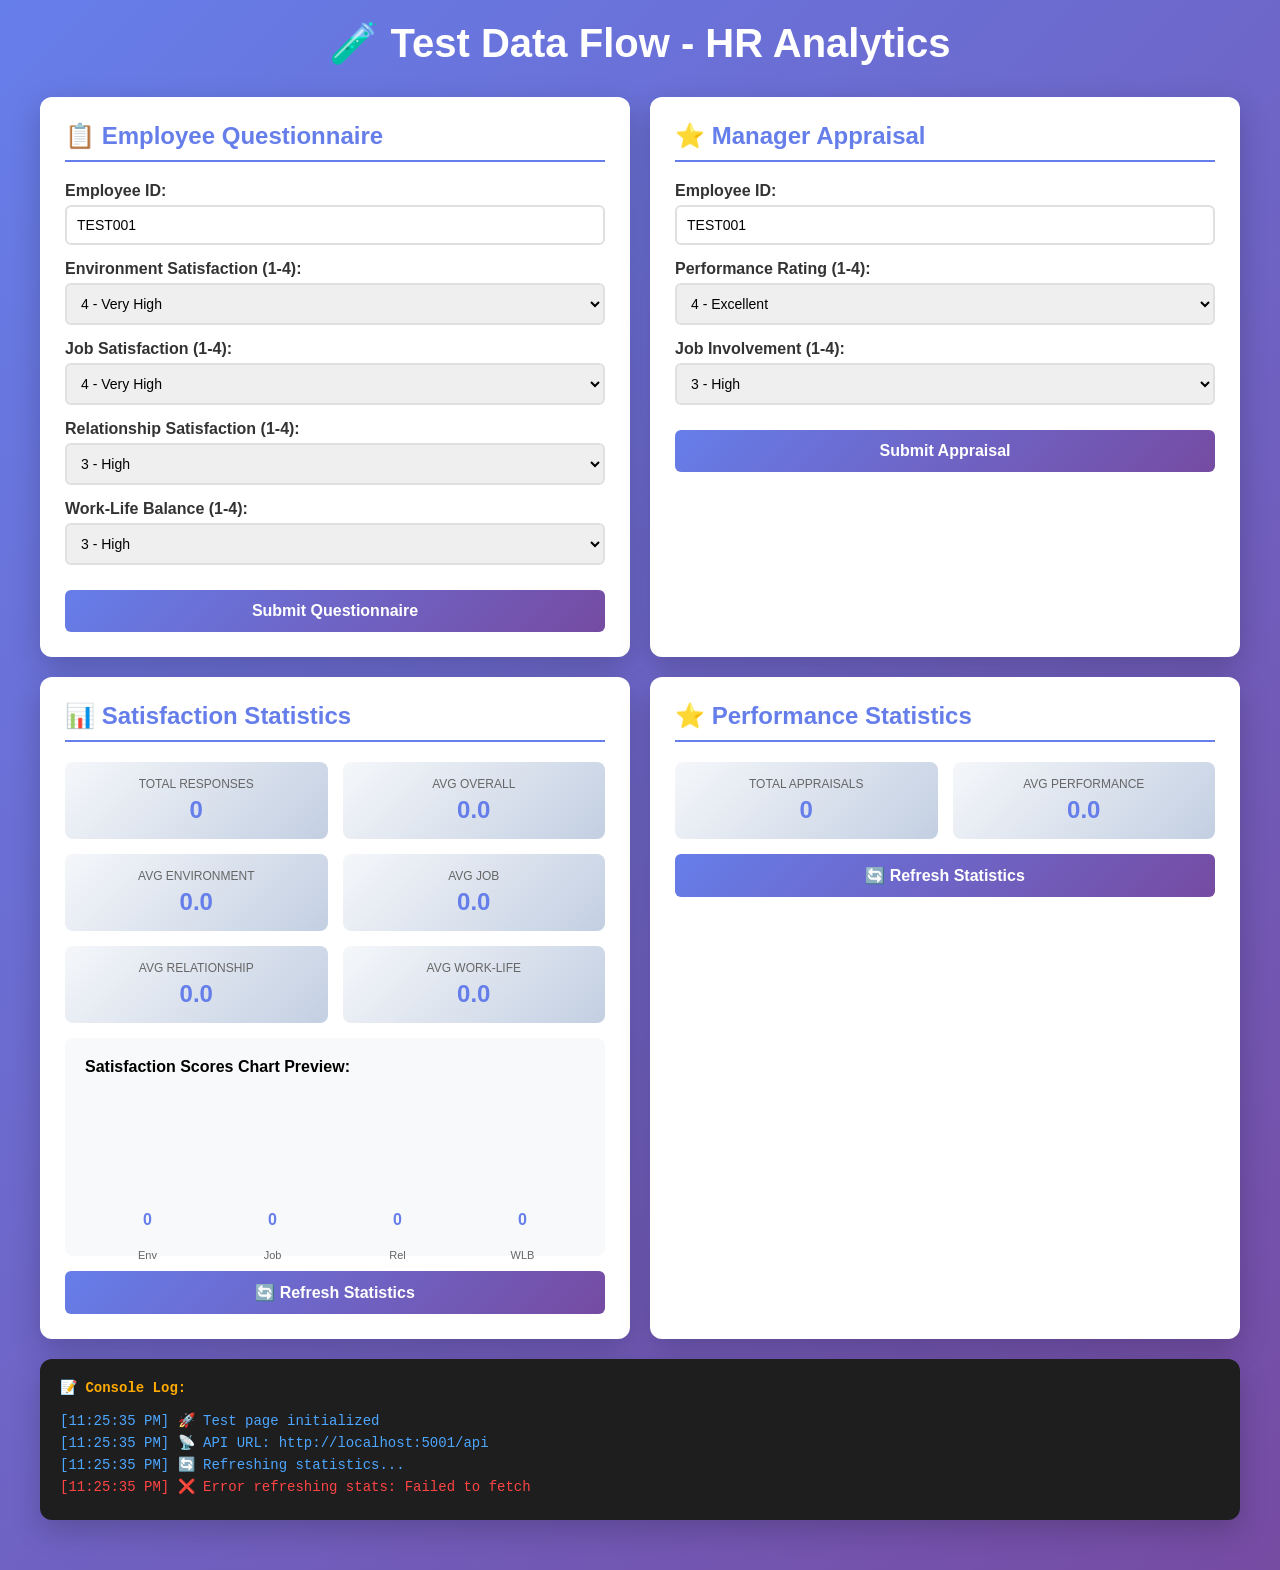
==== 6_final_presentation/hr_portfolio_site/test-data-flow.html @ ffbc6b9c "Fix data accuracy issues and improve documentation - Fixed age group attrition data in app.js: [40,1" ====
<!DOCTYPE html>
<html lang="en">
<head>
    <meta charset="UTF-8">
    <meta name="viewport" content="width=device-width, initial-scale=1.0">
    <title>Test Data Flow - HR Analytics</title>
    <style>
        * {
            margin: 0;
            padding: 0;
            box-sizing: border-box;
        }

        body {
            font-family: -apple-system, BlinkMacSystemFont, 'Segoe UI', Roboto, Oxygen, Ubuntu, Cantarell, sans-serif;
            background: linear-gradient(135deg, #667eea 0%, #764ba2 100%);
            padding: 20px;
            min-height: 100vh;
        }

        .container {
            max-width: 1200px;
            margin: 0 auto;
        }

        h1 {
            color: white;
            text-align: center;
            margin-bottom: 30px;
            font-size: 2.5rem;
        }

        .grid {
            display: grid;
            grid-template-columns: 1fr 1fr;
            gap: 20px;
            margin-bottom: 30px;
        }

        .card {
            background: white;
            border-radius: 12px;
            padding: 25px;
            box-shadow: 0 10px 30px rgba(0,0,0,0.2);
        }

        .card h2 {
            color: #667eea;
            margin-bottom: 20px;
            font-size: 1.5rem;
            border-bottom: 2px solid #667eea;
            padding-bottom: 10px;
        }

        .form-group {
            margin-bottom: 15px;
        }

        label {
            display: block;
            font-weight: 600;
            margin-bottom: 5px;
            color: #333;
        }

        input, select {
            width: 100%;
            padding: 10px;
            border: 2px solid #e0e0e0;
            border-radius: 6px;
            font-size: 14px;
            transition: border-color 0.3s;
        }

        input:focus, select:focus {
            outline: none;
            border-color: #667eea;
        }

        button {
            width: 100%;
            padding: 12px;
            background: linear-gradient(135deg, #667eea 0%, #764ba2 100%);
            color: white;
            border: none;
            border-radius: 6px;
            font-size: 16px;
            font-weight: 600;
            cursor: pointer;
            transition: transform 0.2s;
            margin-top: 10px;
        }

        button:hover {
            transform: translateY(-2px);
        }

        button:active {
            transform: translateY(0);
        }

        .stats-grid {
            display: grid;
            grid-template-columns: repeat(2, 1fr);
            gap: 15px;
            margin-top: 15px;
        }

        .stat-box {
            background: linear-gradient(135deg, #f5f7fa 0%, #c3cfe2 100%);
            padding: 15px;
            border-radius: 8px;
            text-align: center;
        }

        .stat-label {
            font-size: 12px;
            color: #666;
            text-transform: uppercase;
            margin-bottom: 5px;
        }

        .stat-value {
            font-size: 24px;
            font-weight: 700;
            color: #667eea;
        }

        .log {
            background: #1e1e1e;
            color: #00ff00;
            padding: 20px;
            border-radius: 12px;
            font-family: 'Courier New', monospace;
            font-size: 14px;
            max-height: 400px;
            overflow-y: auto;
            grid-column: 1 / -1;
        }

        .log-entry {
            margin-bottom: 5px;
            animation: fadeIn 0.3s ease;
        }

        @keyframes fadeIn {
            from { opacity: 0; transform: translateX(-10px); }
            to { opacity: 1; transform: translateX(0); }
        }

        .success {
            color: #00ff00;
        }

        .error {
            color: #ff4444;
        }

        .info {
            color: #4da6ff;
        }

        .warning {
            color: #ffaa00;
        }

        .message {
            background: #4caf50;
            color: white;
            padding: 15px;
            border-radius: 8px;
            margin-bottom: 20px;
            display: none;
            animation: slideIn 0.3s ease;
        }

        @keyframes slideIn {
            from { opacity: 0; transform: translateY(-20px); }
            to { opacity: 1; transform: translateY(0); }
        }

        .chart-preview {
            background: #f8f9fa;
            padding: 20px;
            border-radius: 8px;
            margin-top: 15px;
        }

        .bar-chart {
            display: flex;
            justify-content: space-around;
            align-items: flex-end;
            height: 150px;
            margin-top: 10px;
        }

        .bar {
            flex: 1;
            background: linear-gradient(to top, #667eea, #764ba2);
            margin: 0 5px;
            border-radius: 4px 4px 0 0;
            transition: height 0.5s ease;
            position: relative;
        }

        .bar-label {
            position: absolute;
            bottom: -25px;
            left: 50%;
            transform: translateX(-50%);
            font-size: 11px;
            white-space: nowrap;
            color: #666;
        }

        .bar-value {
            position: absolute;
            top: -25px;
            left: 50%;
            transform: translateX(-50%);
            font-weight: 700;
            color: #667eea;
        }
    </style>
</head>
<body>
    <div class="container">
        <h1>🧪 Test Data Flow - HR Analytics</h1>

        <div id="successMessage" class="message"></div>

        <div class="grid">
            <!-- Employee Questionnaire Form -->
            <div class="card">
                <h2>📋 Employee Questionnaire</h2>
                <form id="testQuestionnaireForm">
                    <div class="form-group">
                        <label>Employee ID:</label>
                        <input type="text" id="empId" value="TEST001" required>
                    </div>
                    <div class="form-group">
                        <label>Environment Satisfaction (1-4):</label>
                        <select id="envSat" required>
                            <option value="1">1 - Low</option>
                            <option value="2">2 - Medium</option>
                            <option value="3">3 - High</option>
                            <option value="4" selected>4 - Very High</option>
                        </select>
                    </div>
                    <div class="form-group">
                        <label>Job Satisfaction (1-4):</label>
                        <select id="jobSat" required>
                            <option value="1">1 - Low</option>
                            <option value="2">2 - Medium</option>
                            <option value="3">3 - High</option>
                            <option value="4" selected>4 - Very High</option>
                        </select>
                    </div>
                    <div class="form-group">
                        <label>Relationship Satisfaction (1-4):</label>
                        <select id="relSat" required>
                            <option value="1">1 - Low</option>
                            <option value="2">2 - Medium</option>
                            <option value="3" selected>3 - High</option>
                            <option value="4">4 - Very High</option>
                        </select>
                    </div>
                    <div class="form-group">
                        <label>Work-Life Balance (1-4):</label>
                        <select id="wlb" required>
                            <option value="1">1 - Low</option>
                            <option value="2">2 - Medium</option>
                            <option value="3" selected>3 - High</option>
                            <option value="4">4 - Very High</option>
                        </select>
                    </div>
                    <button type="submit">Submit Questionnaire</button>
                </form>
            </div>

            <!-- Manager Appraisal Form -->
            <div class="card">
                <h2>⭐ Manager Appraisal</h2>
                <form id="testAppraisalForm">
                    <div class="form-group">
                        <label>Employee ID:</label>
                        <input type="text" id="appEmpId" value="TEST001" required>
                    </div>
                    <div class="form-group">
                        <label>Performance Rating (1-4):</label>
                        <select id="perfRating" required>
                            <option value="1">1 - Low</option>
                            <option value="2">2 - Medium</option>
                            <option value="3">3 - High</option>
                            <option value="4" selected>4 - Excellent</option>
                        </select>
                    </div>
                    <div class="form-group">
                        <label>Job Involvement (1-4):</label>
                        <select id="jobInv" required>
                            <option value="1">1 - Low</option>
                            <option value="2">2 - Medium</option>
                            <option value="3" selected>3 - High</option>
                            <option value="4">4 - Very High</option>
                        </select>
                    </div>
                    <button type="submit">Submit Appraisal</button>
                </form>
            </div>

            <!-- Satisfaction Statistics -->
            <div class="card">
                <h2>📊 Satisfaction Statistics</h2>
                <div class="stats-grid">
                    <div class="stat-box">
                        <div class="stat-label">Total Responses</div>
                        <div class="stat-value" id="totalResponses">0</div>
                    </div>
                    <div class="stat-box">
                        <div class="stat-label">Avg Overall</div>
                        <div class="stat-value" id="avgOverall">0.0</div>
                    </div>
                    <div class="stat-box">
                        <div class="stat-label">Avg Environment</div>
                        <div class="stat-value" id="avgEnv">0.0</div>
                    </div>
                    <div class="stat-box">
                        <div class="stat-label">Avg Job</div>
                        <div class="stat-value" id="avgJob">0.0</div>
                    </div>
                    <div class="stat-box">
                        <div class="stat-label">Avg Relationship</div>
                        <div class="stat-value" id="avgRel">0.0</div>
                    </div>
                    <div class="stat-box">
                        <div class="stat-label">Avg Work-Life</div>
                        <div class="stat-value" id="avgWLB">0.0</div>
                    </div>
                </div>

                <div class="chart-preview">
                    <strong>Satisfaction Scores Chart Preview:</strong>
                    <div class="bar-chart">
                        <div class="bar" id="barEnv" style="height: 0%">
                            <span class="bar-value" id="barEnvVal">0</span>
                            <span class="bar-label">Env</span>
                        </div>
                        <div class="bar" id="barJob" style="height: 0%">
                            <span class="bar-value" id="barJobVal">0</span>
                            <span class="bar-label">Job</span>
                        </div>
                        <div class="bar" id="barRel" style="height: 0%">
                            <span class="bar-value" id="barRelVal">0</span>
                            <span class="bar-label">Rel</span>
                        </div>
                        <div class="bar" id="barWLB" style="height: 0%">
                            <span class="bar-value" id="barWLBVal">0</span>
                            <span class="bar-label">WLB</span>
                        </div>
                    </div>
                </div>

                <button onclick="refreshStats()" style="margin-top: 15px;">🔄 Refresh Statistics</button>
            </div>

            <!-- Performance Statistics -->
            <div class="card">
                <h2>⭐ Performance Statistics</h2>
                <div class="stats-grid">
                    <div class="stat-box">
                        <div class="stat-label">Total Appraisals</div>
                        <div class="stat-value" id="totalAppraisals">0</div>
                    </div>
                    <div class="stat-box">
                        <div class="stat-label">Avg Performance</div>
                        <div class="stat-value" id="avgPerf">0.0</div>
                    </div>
                </div>
                <button onclick="refreshStats()" style="margin-top: 15px;">🔄 Refresh Statistics</button>
            </div>

            <!-- Console Log -->
            <div class="card log" id="consoleLog">
                <strong style="color: #ffaa00;">📝 Console Log:</strong><br><br>
            </div>
        </div>
    </div>

    <script>
        const API_URL = 'http://localhost:5001/api';

        function log(message, type = 'info') {
            const logDiv = document.getElementById('consoleLog');
            const timestamp = new Date().toLocaleTimeString();
            const colors = {
                success: '#00ff00',
                error: '#ff4444',
                info: '#4da6ff',
                warning: '#ffaa00'
            };
            
            const entry = document.createElement('div');
            entry.className = 'log-entry';
            entry.style.color = colors[type];
            entry.textContent = `[${timestamp}] ${message}`;
            logDiv.appendChild(entry);
            logDiv.scrollTop = logDiv.scrollHeight;
        }

        function showMessage(text) {
            const msg = document.getElementById('successMessage');
            msg.textContent = text;
            msg.style.display = 'block';
            setTimeout(() => {
                msg.style.display = 'none';
            }, 3000);
        }

        // Handle Questionnaire Form
        document.getElementById('testQuestionnaireForm').addEventListener('submit', async function(e) {
            e.preventDefault();
            
            const data = {
                employeeId: document.getElementById('empId').value,
                environmentSatisfaction: document.getElementById('envSat').value,
                jobSatisfaction: document.getElementById('jobSat').value,
                relationshipSatisfaction: document.getElementById('relSat').value,
                workLifeBalance: document.getElementById('wlb').value,
                submissionDate: new Date().toISOString()
            };

            log('📤 Sending questionnaire data...', 'info');
            
            try {
                const response = await fetch(`${API_URL}/questionnaire`, {
                    method: 'POST',
                    headers: { 'Content-Type': 'application/json' },
                    body: JSON.stringify(data)
                });

                const result = await response.json();
                
                if (result.success) {
                    log(`✅ Questionnaire saved! ID: ${result.id}`, 'success');
                    showMessage('✅ Questionnaire submitted successfully!');
                    
                    // Auto-refresh stats after 500ms
                    setTimeout(refreshStats, 500);
                } else {
                    log('❌ Failed to save questionnaire', 'error');
                }
            } catch (error) {
                log(`❌ Error: ${error.message}`, 'error');
            }
        });

        // Handle Appraisal Form
        document.getElementById('testAppraisalForm').addEventListener('submit', async function(e) {
            e.preventDefault();
            
            const data = {
                employeeId: document.getElementById('appEmpId').value,
                performanceRating: document.getElementById('perfRating').value,
                jobInvolvement: document.getElementById('jobInv').value,
                appraisalDate: new Date().toISOString()
            };

            log('📤 Sending appraisal data...', 'info');
            
            try {
                const response = await fetch(`${API_URL}/appraisal`, {
                    method: 'POST',
                    headers: { 'Content-Type': 'application/json' },
                    body: JSON.stringify(data)
                });

                const result = await response.json();
                
                if (result.success) {
                    log(`✅ Appraisal saved! ID: ${result.id}`, 'success');
                    showMessage('✅ Appraisal submitted successfully!');
                    
                    // Auto-refresh stats after 500ms
                    setTimeout(refreshStats, 500);
                } else {
                    log('❌ Failed to save appraisal', 'error');
                }
            } catch (error) {
                log(`❌ Error: ${error.message}`, 'error');
            }
        });

        // Refresh Statistics
        async function refreshStats() {
            log('🔄 Refreshing statistics...', 'info');
            
            try {
                // Fetch Satisfaction Stats
                const satResponse = await fetch(`${API_URL}/satisfaction-stats`);
                const satData = await satResponse.json();
                
                if (satData.success) {
                    const stats = satData.data;
                    document.getElementById('totalResponses').textContent = stats.total_responses;
                    document.getElementById('avgOverall').textContent = stats.avg_overall.toFixed(2);
                    document.getElementById('avgEnv').textContent = stats.avg_environment.toFixed(2);
                    document.getElementById('avgJob').textContent = stats.avg_job.toFixed(2);
                    document.getElementById('avgRel').textContent = stats.avg_relationship.toFixed(2);
                    document.getElementById('avgWLB').textContent = stats.avg_work_life_balance.toFixed(2);
                    
                    // Update bar chart
                    updateBarChart(stats);
                    
                    log(`✅ Satisfaction stats updated (${stats.total_responses} responses)`, 'success');
                }

                // Fetch Performance Stats
                const perfResponse = await fetch(`${API_URL}/performance-stats`);
                const perfData = await perfResponse.json();
                
                if (perfData.success) {
                    const stats = perfData.data;
                    document.getElementById('totalAppraisals').textContent = stats.total_appraisals;
                    document.getElementById('avgPerf').textContent = stats.avg_performance.toFixed(2);
                    
                    log(`✅ Performance stats updated (${stats.total_appraisals} appraisals)`, 'success');
                }
            } catch (error) {
                log(`❌ Error refreshing stats: ${error.message}`, 'error');
            }
        }

        function updateBarChart(stats) {
            const maxValue = 4; // Max rating is 4
            
            // Update Environment bar
            const envHeight = (stats.avg_environment / maxValue) * 100;
            document.getElementById('barEnv').style.height = envHeight + '%';
            document.getElementById('barEnvVal').textContent = stats.avg_environment.toFixed(1);
            
            // Update Job bar
            const jobHeight = (stats.avg_job / maxValue) * 100;
            document.getElementById('barJob').style.height = jobHeight + '%';
            document.getElementById('barJobVal').textContent = stats.avg_job.toFixed(1);
            
            // Update Relationship bar
            const relHeight = (stats.avg_relationship / maxValue) * 100;
            document.getElementById('barRel').style.height = relHeight + '%';
            document.getElementById('barRelVal').textContent = stats.avg_relationship.toFixed(1);
            
            // Update Work-Life Balance bar
            const wlbHeight = (stats.avg_work_life_balance / maxValue) * 100;
            document.getElementById('barWLB').style.height = wlbHeight + '%';
            document.getElementById('barWLBVal').textContent = stats.avg_work_life_balance.toFixed(1);
        }

        // Initialize - load stats on page load
        log('🚀 Test page initialized', 'info');
        log('📡 API URL: ' + API_URL, 'info');
        refreshStats();
    </script>
</body>
</html>
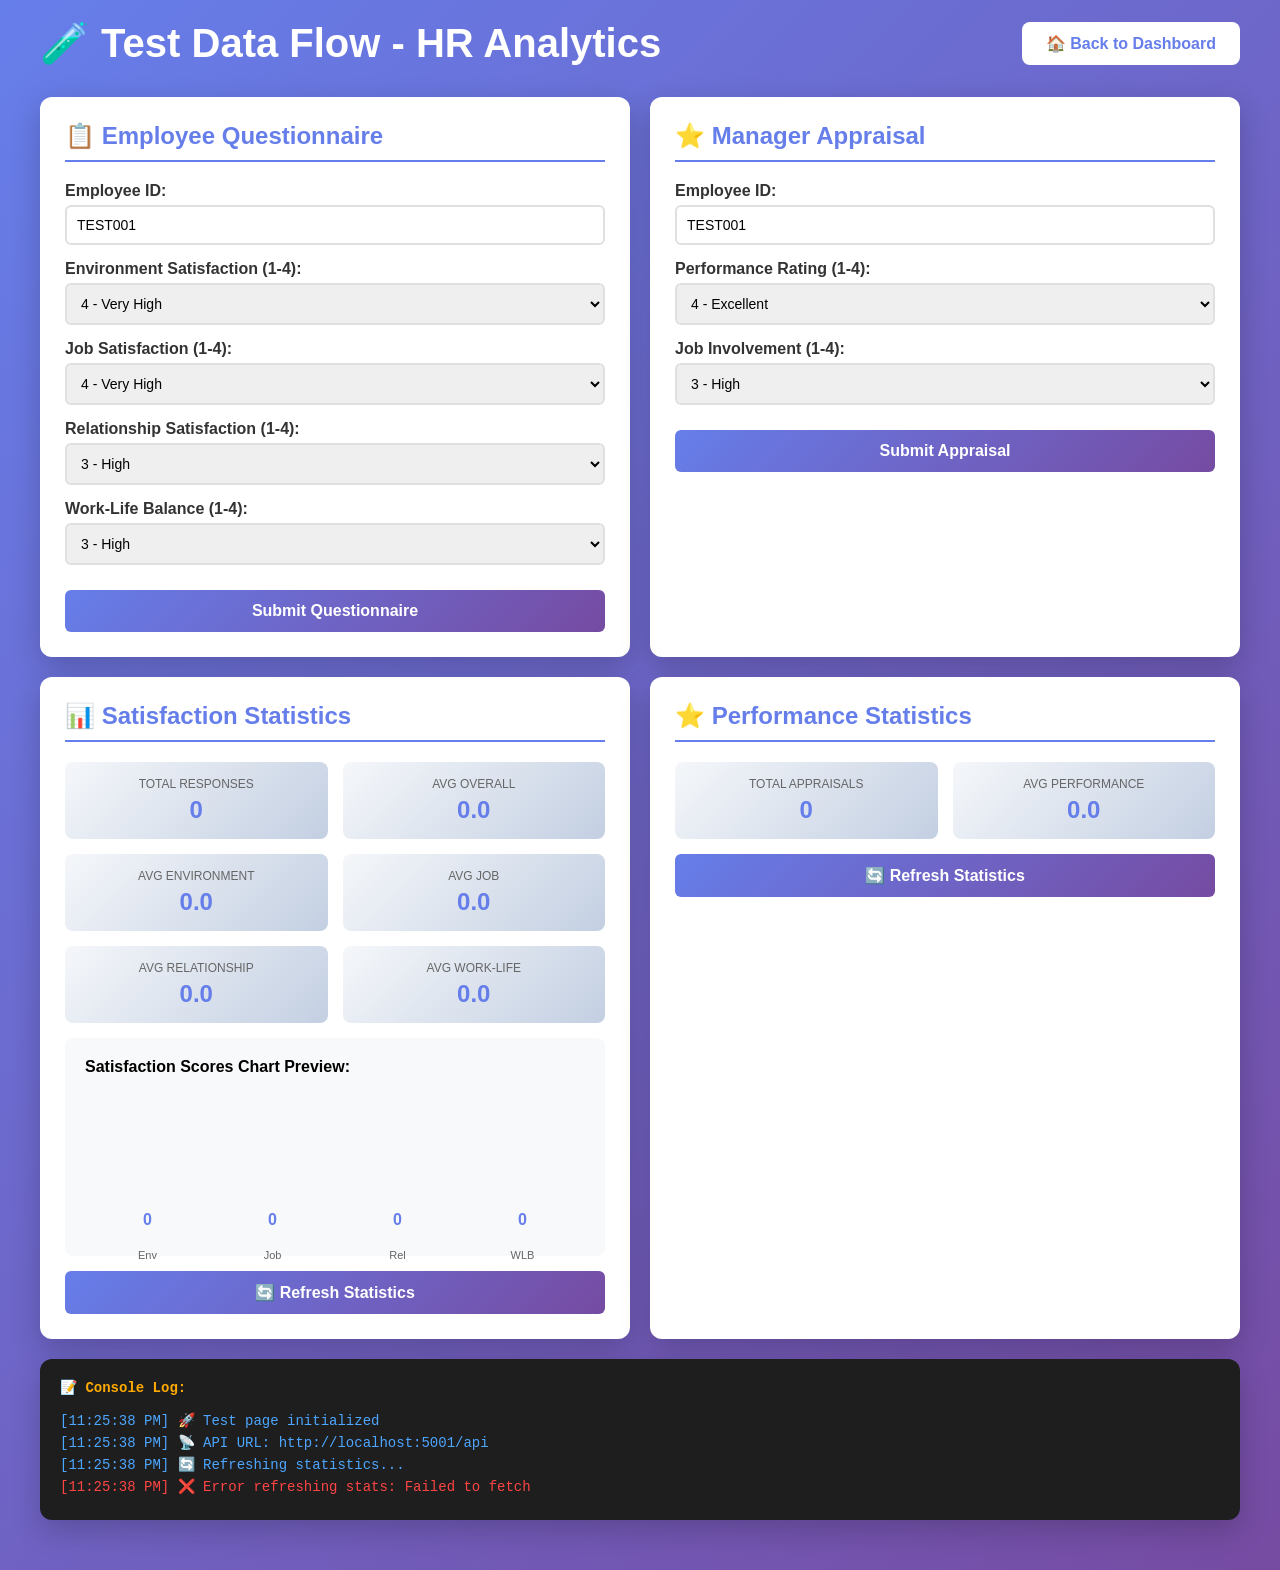
==== commit c1651012: "Fix API URL detection" ====
--- a/6_final_presentation/hr_portfolio_site/test-data-flow.html
+++ b/6_final_presentation/hr_portfolio_site/test-data-flow.html
@@ -23,11 +23,32 @@
             margin: 0 auto;
         }
 
+        .header-container {
+            display: flex;
+            justify-content: space-between;
+            align-items: center;
+            margin-bottom: 30px;
+        }
+
         h1 {
             color: white;
-            text-align: center;
-            margin-bottom: 30px;
             font-size: 2.5rem;
+            margin: 0;
+        }
+
+        .home-btn {
+            background: white;
+            color: #667eea;
+            padding: 12px 24px;
+            border-radius: 8px;
+            text-decoration: none;
+            font-weight: 600;
+            transition: transform 0.2s;
+        }
+
+        .home-btn:hover {
+            transform: translateY(-2px);
+            box-shadow: 0 4px 12px rgba(0,0,0,0.2);
         }
 
         .grid {
@@ -225,7 +246,10 @@
 </head>
 <body>
     <div class="container">
-        <h1>🧪 Test Data Flow - HR Analytics</h1>
+        <div class="header-container">
+            <h1>🧪 Test Data Flow - HR Analytics</h1>
+            <a href="index.html" class="home-btn">🏠 Back to Dashboard</a>
+        </div>
 
         <div id="successMessage" class="message"></div>
 
